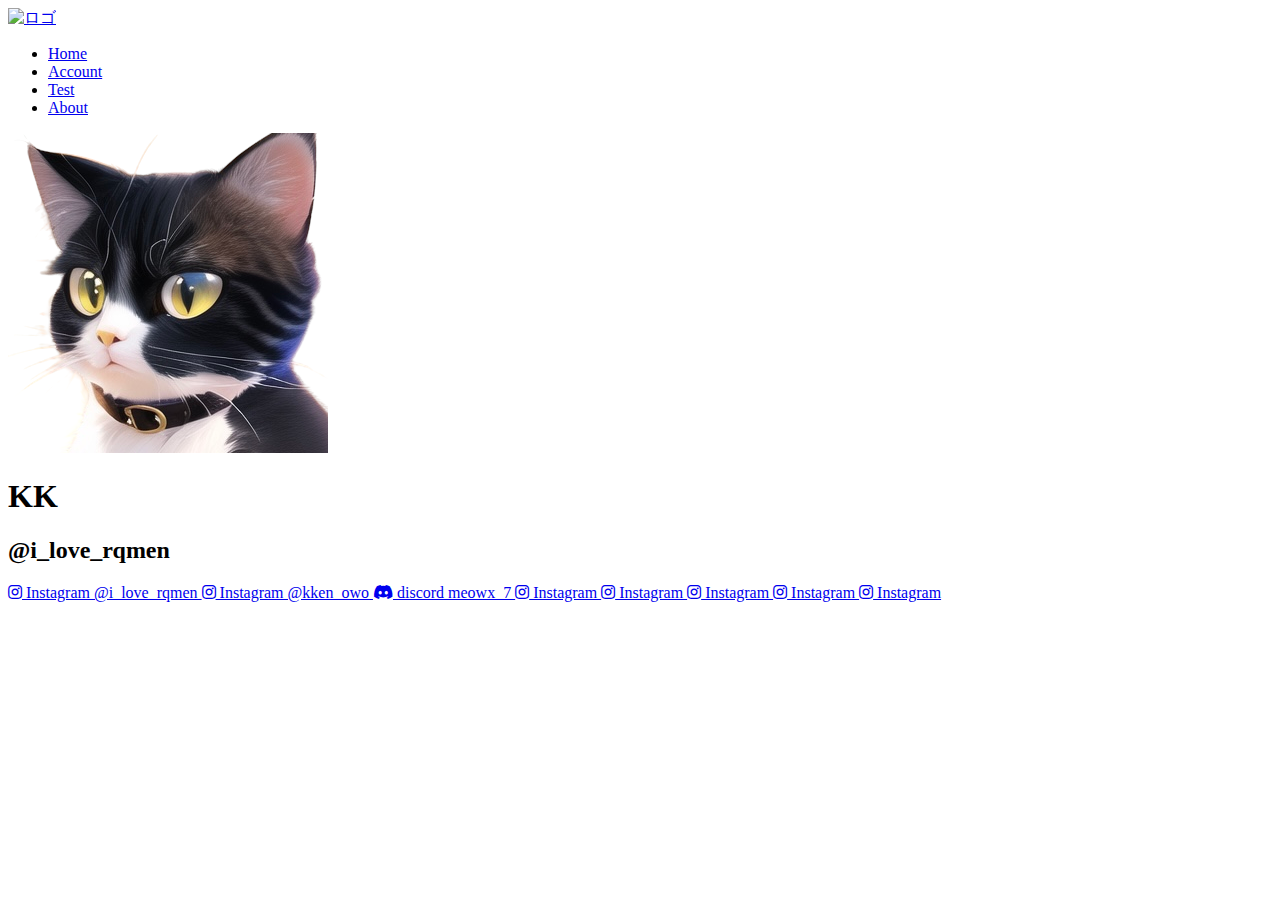
==== account.html @ 622af113 "Add files via upload" ====
<!DOCTYPE html>
<html>
<head>
  <title>Account</title>
  <link rel="stylesheet" type="text/css" href="css/accountstyles.css">
  <link href="https://fonts.googleapis.com/css2?family=Inter:wght@100&display=swap" rel="stylesheet">
  <link rel="stylesheet" href="https://cdnjs.cloudflare.com/ajax/libs/font-awesome/5.15.3/css/all.min.css">
</head>
<body>
  <header>
    <a href="index.html">
    <div class="logo">
      <img src="images/logo.png" alt="ロゴ">
    </div>
  </header>
  <div class="container">
    <nav class="navbar">
      <ul>
        <li><a href="index.html">Home</a></li>
        <li><a href="account.html">Account</a></li>
        <li><a href="#">Test</a></li>
        <li><a href="about.html">About</a></li>
      </ul>
    </nav>

<!-- ここから -->
<div class="accountlink">
  <div class="profile">
    <img src="images/profile_picture.png" alt="プロフィール写真">
    <h1>KK</h1>
    <h2>@i_love_rqmen</h2>
  </div>
  <div class="buttons">
    <a href="https://instagram.com/i_love_rqmen" class="button instagram1">
    <i class="fab fa-instagram"></i> Instagram  @i_love_rqmen
  </a>
    <a href="https://instagram.com/kken_owo" class="button instagram2">
    <i class="fab fa-instagram"></i> Instagram  @kken_owo
  </a>
  <a href="https://discord.com/channels/@me" class="button discord">
    <i class="fab fa-discord"></i> discord  meowx_7
  </a>
  <a href="https://twitter.com/Meowx_san" class="button instagram1">
    <i class="fab fa-instagram"></i> Instagram
  </a>
  <a href="https://twitter.com/Meowx_san" class="button instagram1">
    <i class="fab fa-instagram"></i> Instagram
  </a>
  <a href="https://twitter.com/Meowx_san" class="button instagram1">
    <i class="fab fa-instagram"></i> Instagram
  </a>
  <a href="https://twitter.com/Meowx_san" class="button instagram1">
    <i class="fab fa-instagram"></i> Instagram
  </a>
  <a href="https://twitter.com/Meowx_san" class="button instagram1">
    <i class="fab fa-instagram"></i> Instagram
  </a>
  </div>
</div>
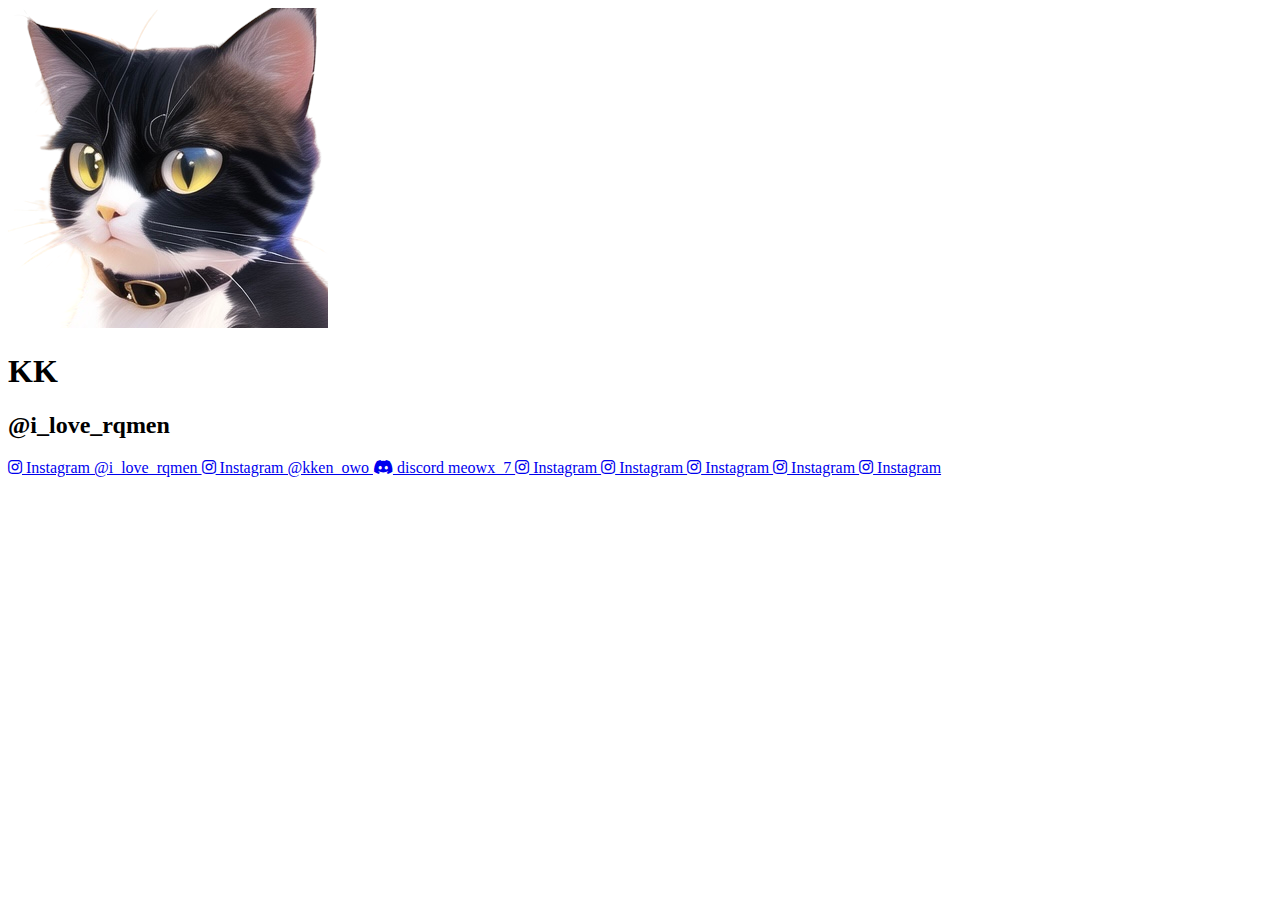
==== commit 2839f218: "Update account.html" ====
--- a/account.html
+++ b/account.html
@@ -5,25 +5,7 @@
   <link rel="stylesheet" type="text/css" href="css/accountstyles.css">
   <link href="https://fonts.googleapis.com/css2?family=Inter:wght@100&display=swap" rel="stylesheet">
   <link rel="stylesheet" href="https://cdnjs.cloudflare.com/ajax/libs/font-awesome/5.15.3/css/all.min.css">
-</head>
-<body>
-  <header>
-    <a href="index.html">
-    <div class="logo">
-      <img src="images/logo.png" alt="ロゴ">
-    </div>
-  </header>
-  <div class="container">
-    <nav class="navbar">
-      <ul>
-        <li><a href="index.html">Home</a></li>
-        <li><a href="account.html">Account</a></li>
-        <li><a href="#">Test</a></li>
-        <li><a href="about.html">About</a></li>
-      </ul>
-    </nav>
-
-<!-- ここから -->
+  
 <div class="accountlink">
   <div class="profile">
     <img src="images/profile_picture.png" alt="プロフィール写真">
@@ -56,4 +38,4 @@
     <i class="fab fa-instagram"></i> Instagram
   </a>
   </div>
-</div>+</div>
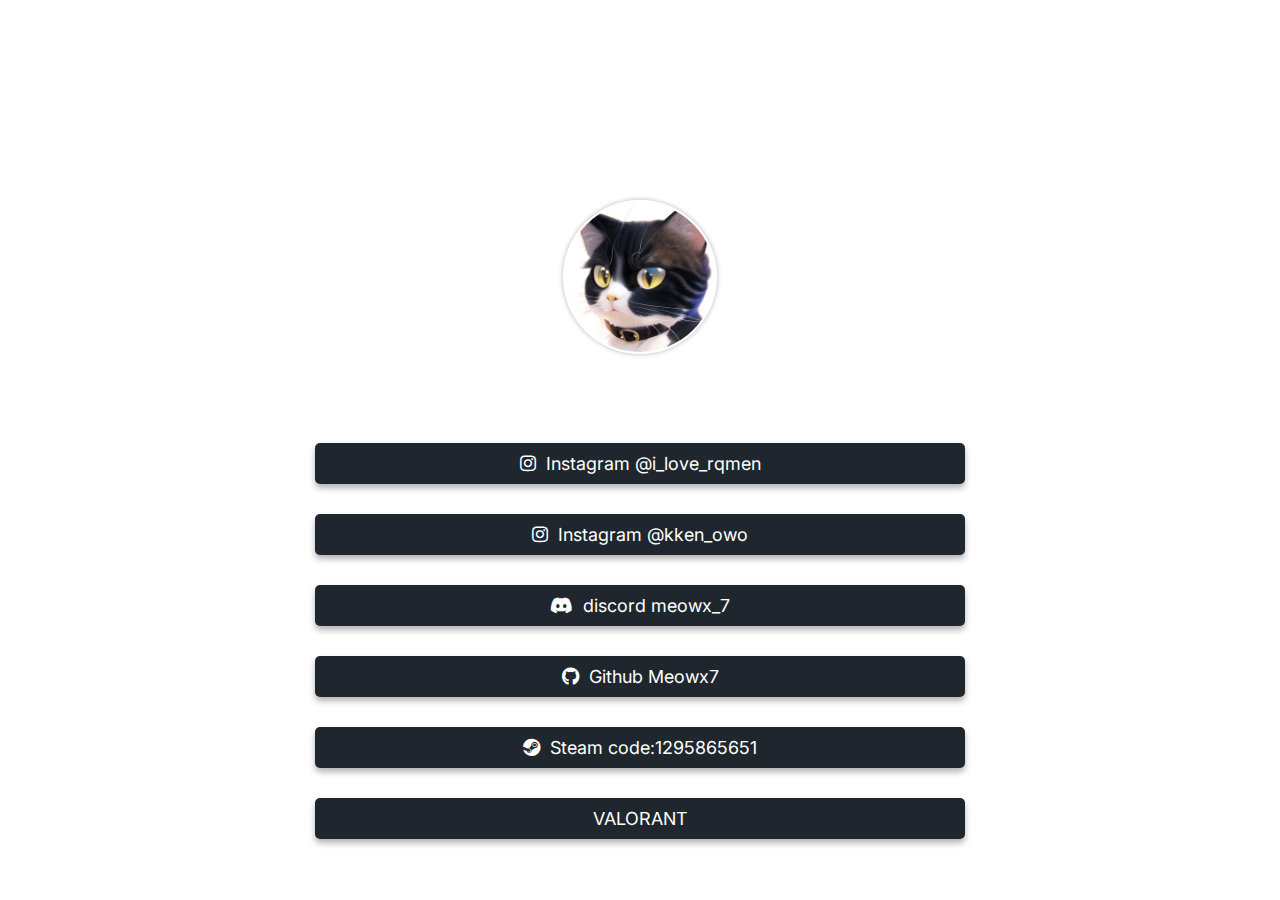
==== commit a804ce84: "Add files via upload" ====
--- a/account.html
+++ b/account.html
@@ -1,11 +1,11 @@
 <!DOCTYPE html>
 <html>
-<head>
-  <title>Account</title>
-  <link rel="stylesheet" type="text/css" href="css/accountstyles.css">
-  <link href="https://fonts.googleapis.com/css2?family=Inter:wght@100&display=swap" rel="stylesheet">
-  <link rel="stylesheet" href="https://cdnjs.cloudflare.com/ajax/libs/font-awesome/5.15.3/css/all.min.css">
-  
+  <head>
+    <title>Account</title>
+    <link rel="stylesheet" type="text/css" href="accountstyles.css">
+    <link href="https://fonts.googleapis.com/css2?family=Inter:wght@100&display=swap" rel="stylesheet">
+    <link rel="stylesheet" href="https://cdnjs.cloudflare.com/ajax/libs/font-awesome/5.15.3/css/all.min.css">
+
 <div class="accountlink">
   <div class="profile">
     <img src="images/profile_picture.png" alt="プロフィール写真">
@@ -13,29 +13,39 @@
     <h2>@i_love_rqmen</h2>
   </div>
   <div class="buttons">
-    <a href="https://instagram.com/i_love_rqmen" class="button instagram1">
+    <a href="https://instagram.com/i_love_rqmen" class="button instagram1" target="_blank">
     <i class="fab fa-instagram"></i> Instagram  @i_love_rqmen
   </a>
-    <a href="https://instagram.com/kken_owo" class="button instagram2">
+    <a href="https://instagram.com/kken_owo" class="button instagram2" target="_blank">
     <i class="fab fa-instagram"></i> Instagram  @kken_owo
   </a>
-  <a href="https://discord.com/channels/@me" class="button discord">
+  <a href="https://discord.com/channels/@me" class="button discord" target="_blank">
     <i class="fab fa-discord"></i> discord  meowx_7
   </a>
-  <a href="https://twitter.com/Meowx_san" class="button instagram1">
-    <i class="fab fa-instagram"></i> Instagram
+  <a href="https:https://github.com/Meowx7" class="button github" target="_blank">
+    <i class="fab fa-github"></i> Github  Meowx7
+  </a> 
+   <a href="https://s.team/p/gtft-hkff/qnjrtnnb" class="button steam" target="_blank">
+    <i class="fab fa-steam"></i> Steam code:1295865651
   </a>
-  <a href="https://twitter.com/Meowx_san" class="button instagram1">
-    <i class="fab fa-instagram"></i> Instagram
-  </a>
-  <a href="https://twitter.com/Meowx_san" class="button instagram1">
-    <i class="fab fa-instagram"></i> Instagram
-  </a>
-  <a href="https://twitter.com/Meowx_san" class="button instagram1">
-    <i class="fab fa-instagram"></i> Instagram
-  </a>
-  <a href="https://twitter.com/Meowx_san" class="button instagram1">
-    <i class="fab fa-instagram"></i> Instagram
-  </a>
+
+
+  <div class="buttons">
+    <a href="valorant.html" class="button VALORANT" onclick="openPasswordModal(event)">VALORANT</a>
   </div>
-</div>
+  
+  <!-- パスワード入力用のモーダル -->
+  <div id="password-modal" class="modal">
+    <div class="modal-content">
+      <span class="close" onclick="closePasswordModal()">&times;</span>
+      <h2>Enter Password</h2>
+      <input type="password" id="password-input" placeholder="Enter Password">
+      <button onclick="checkPassword()">決定</button>
+      <p id="password-error" class="error-message"></p>
+    </div>
+  </div>
+  
+  <script src="script.js"></script>
+  
+  
+  --- a/accountstyles.css
+++ b/accountstyles.css
@@ -0,0 +1,139 @@
+body {/*背景などfont*/
+  font-family: "Inter", sans-serif; /* フォントをInterに設定 */
+  
+  background-image: url(../images/wallpaper.png); /* 背景画像のパスを指定 */
+  background-size: 300% 400%; /* 拡大 */
+  background-position: center; /* 背景画像の位置を中央に設定 */
+  background-repeat: no-repeat; /* 背景画像の繰り返しを無効にする */
+}
+
+.accountlink {
+  margin-top: 200px; /* 適切なマージンを設定 */
+  text-align: center;
+}
+
+.accountlink .profile {
+  margin-bottom: 20px;
+}
+
+.accountlink .profile img {
+  width: 150px; /* プロフィール写真の幅を調整 */
+  height: 150px; /* プロフィール写真の高さを調整 */
+  border-radius: 50%; /* 円形のプロフィール写真にするための設定 */
+  object-fit: cover; /* プロフィール写真のアスペクト比を維持し、枠内に収まるようにする */
+  border: 2px solid #fff; /* 枠の色と幅を設定 */
+  box-shadow: 0 0 5px rgba(0, 0, 0, 0.3); /* 枠に影を追加 */
+}
+
+.accountlink .profile h1 {
+  font-size: 24px; /* 名前の文字サイズを調整 */
+  margin-top: 10px;
+}
+
+h1 {
+  letter-spacing: 3px; /* KKの文字間の間隔を調整する値を指定 */
+  line-height: 20px; /* 行の高さを調整する値を指定 */
+  color: rgb(255, 255, 255); /* 文字の色を設定 */
+}
+
+h2 {
+  letter-spacing: -1px; /* @---の文字間の間隔を調整する値を指定 */
+  line-height: 0px; /* 行の高さを調整する値を指定 */
+  color: rgb(255, 255, 255); /* 文字の色を設定 */
+}
+.accountlink .buttons {
+  display: flex;
+  flex-direction: column; /* ボタンを縦並びにする */
+  align-items: center; /* ボタンを中央揃えにする */
+}
+
+.accountlink .button {
+  display: inline-flex;
+  align-items: center;
+  justify-content: center; /* テキストを水平方向に中央揃え */
+  padding: 10px 200px; /*ボタンの大きさ*/
+  margin: 15px 0; /* ボタン間の余白を追加 */
+  font-size: 18px;
+  text-decoration: none;
+  color: #fff;
+  border-radius: 5px;
+  transition: background-color 0.3s ease;
+  flex-grow: 1; /* ボタンの横幅を自動調整 */
+  min-width: 250px; /* 最小のボタン幅を指定 */
+}
+
+.accountlink .button i {
+  margin-right: 10px; /* アイコンとテキストの間隔を調整 */
+}
+
+.accountlink .button:hover {
+  background-color: #ff0000; /* ボタンのホバー時の背景色を設定 */
+}
+
+.accountlink .button.instagram1 {
+  background-color: #20262E; /* ボタンの背景色を設定 */
+  box-shadow: 0 4px 6px rgba(0, 0, 0, 0.3); /* 影の設定 */
+}
+
+.accountlink .button.instagram2 {
+  background-color: #20262E; /* ボタンの背景色を設定 */
+  box-shadow: 0 4px 6px rgba(0, 0, 0, 0.3); /* 影の設定 */
+}
+
+.accountlink .button.discord {
+  background-color: #20262E; /* ボタンの背景色を設定 */
+  box-shadow: 0 4px 6px rgba(0, 0, 0, 0.3); /* 影の設定 */
+}
+
+.accountlink .button.github {
+  background-color: #20262E; /* ボタンの背景色を設定 */
+  box-shadow: 0 4px 6px rgba(0, 0, 0, 0.3); /* 影の設定 */
+}
+
+.accountlink .button.steam {
+  background-color: #20262E; /* ボタンの背景色を設定 */
+  box-shadow: 0 4px 6px rgba(0, 0, 0, 0.3); /* 影の設定 */
+}
+
+.accountlink .button.VALORANT {
+  background-color: #20262E; /* ボタンの背景色を設定 */
+  box-shadow: 0 4px 6px rgba(0, 0, 0, 0.3); /* 影の設定 */
+}
+
+/*ここからpassword*/
+.modal {
+  display: none;
+  position: fixed;
+  z-index: 999;
+  left: 0;
+  top: 0;
+  width: 100%;
+  height: 100%;
+  overflow: auto;
+  background-color: rgba(0, 0, 0, 0.4);
+}
+
+.modal-content {
+  background-color: #fefefe;
+  margin: 20% auto;
+  padding: 20px;
+  border: 1px solid #888;
+  width: 80%;
+  max-width: 400px;
+  border-radius: 10px; /* ポップアップの四角の丸みを設定 */
+}
+
+.close {
+  color: #aaa;
+  float: right;
+  font-size: 28px;
+  font-weight: bold;
+  cursor: pointer;
+}
+
+.close:hover,
+.close:focus {
+  color: black;
+  text-decoration: none;
+  cursor: pointer;
+}
